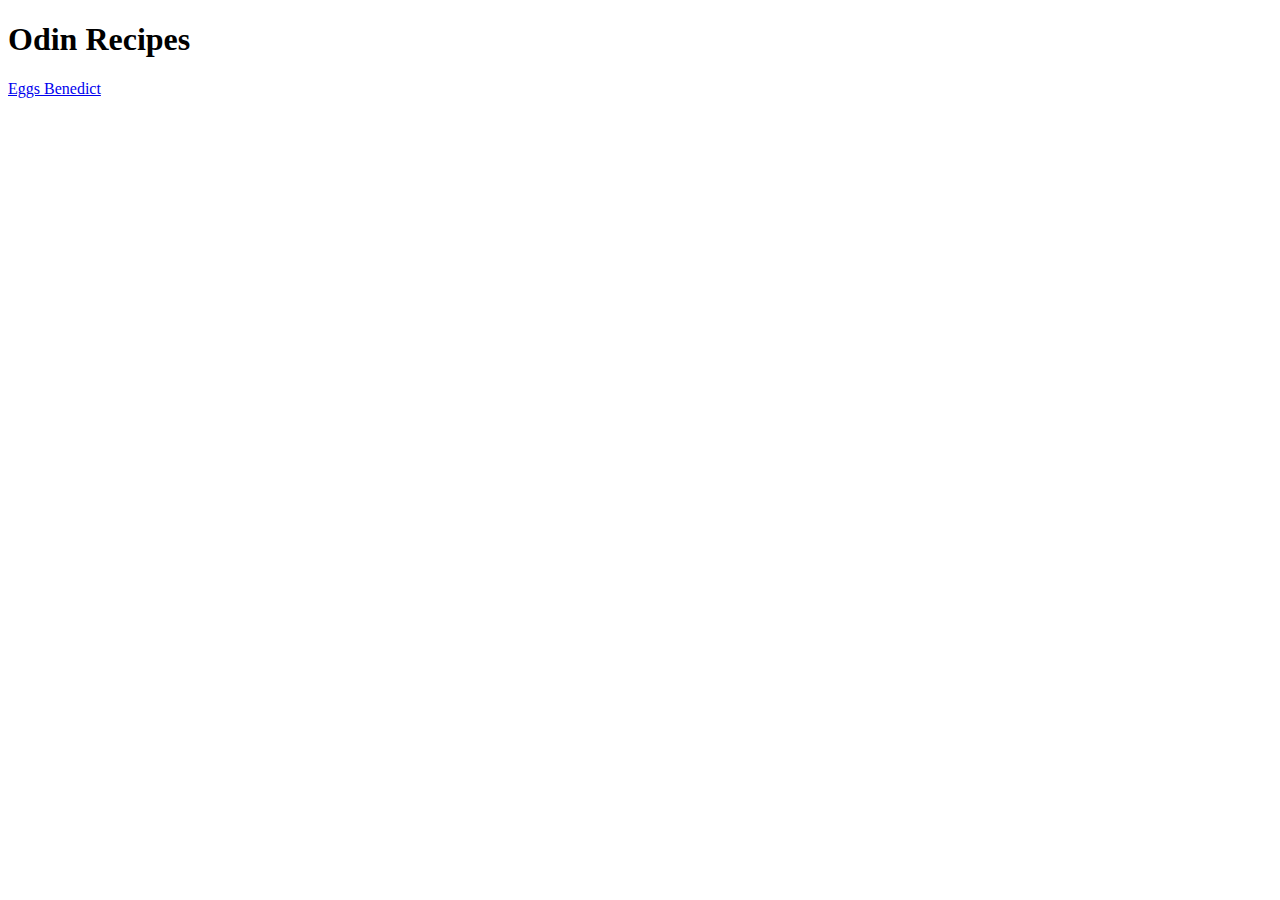
==== index.html @ 682032d5 "Create necessary files for recipe website" ====
<!DOCTYPE html>
<html lang="en">
    <head>
        <meta charset="utf-8">
        <title>Recipes</title>
    </head>
    <body>
        <h1>Odin Recipes</h1>
        <a href="recipes/eggs-benedict.html">Eggs Benedict</a>
    </body>
</html>
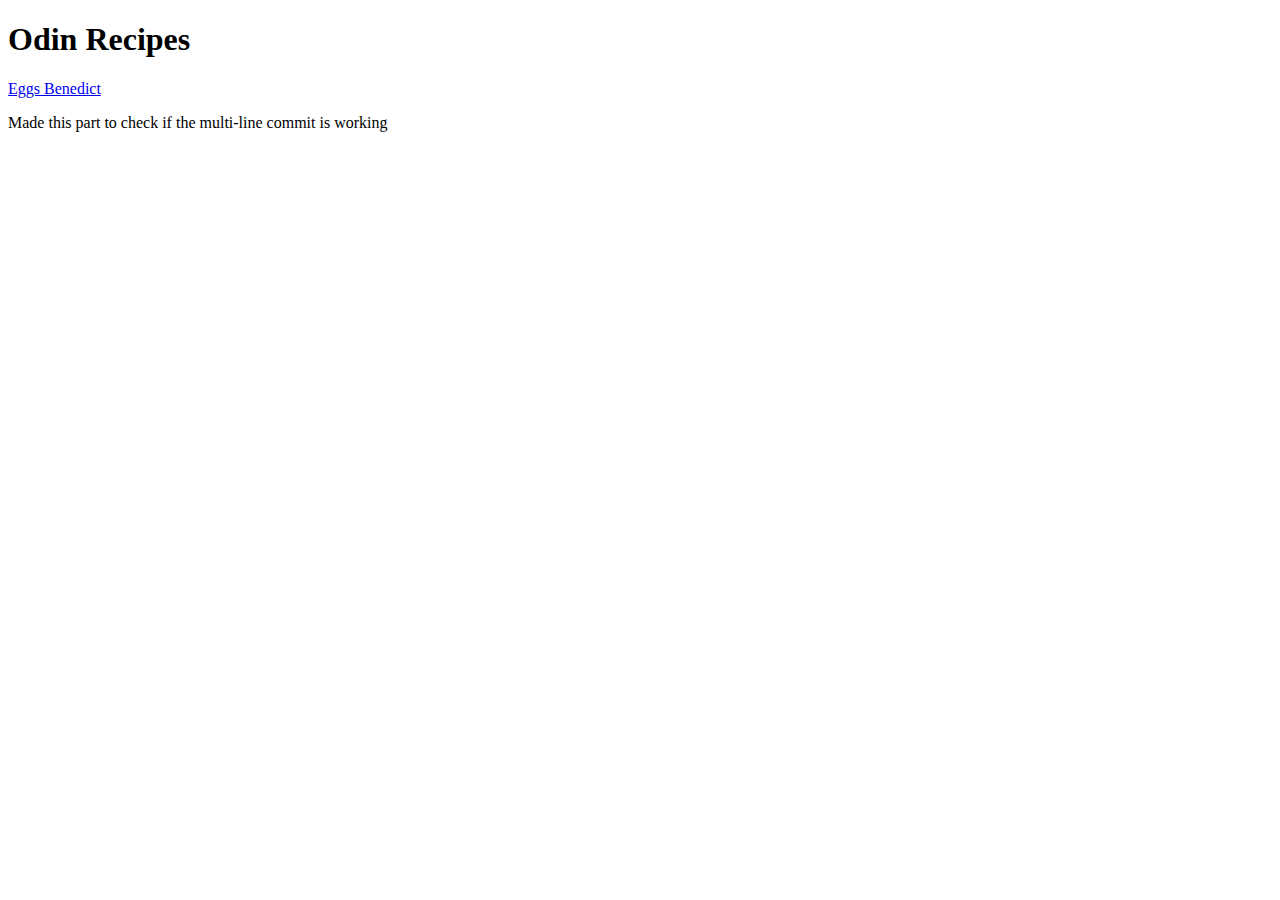
==== commit abe1cb05: "Modify for checking multi-line commit" ====
--- a/index.html
+++ b/index.html
@@ -7,5 +7,6 @@
     <body>
         <h1>Odin Recipes</h1>
         <a href="recipes/eggs-benedict.html">Eggs Benedict</a>
+        <p>Made this part to check if the multi-line commit is working</p>
     </body>
 </html>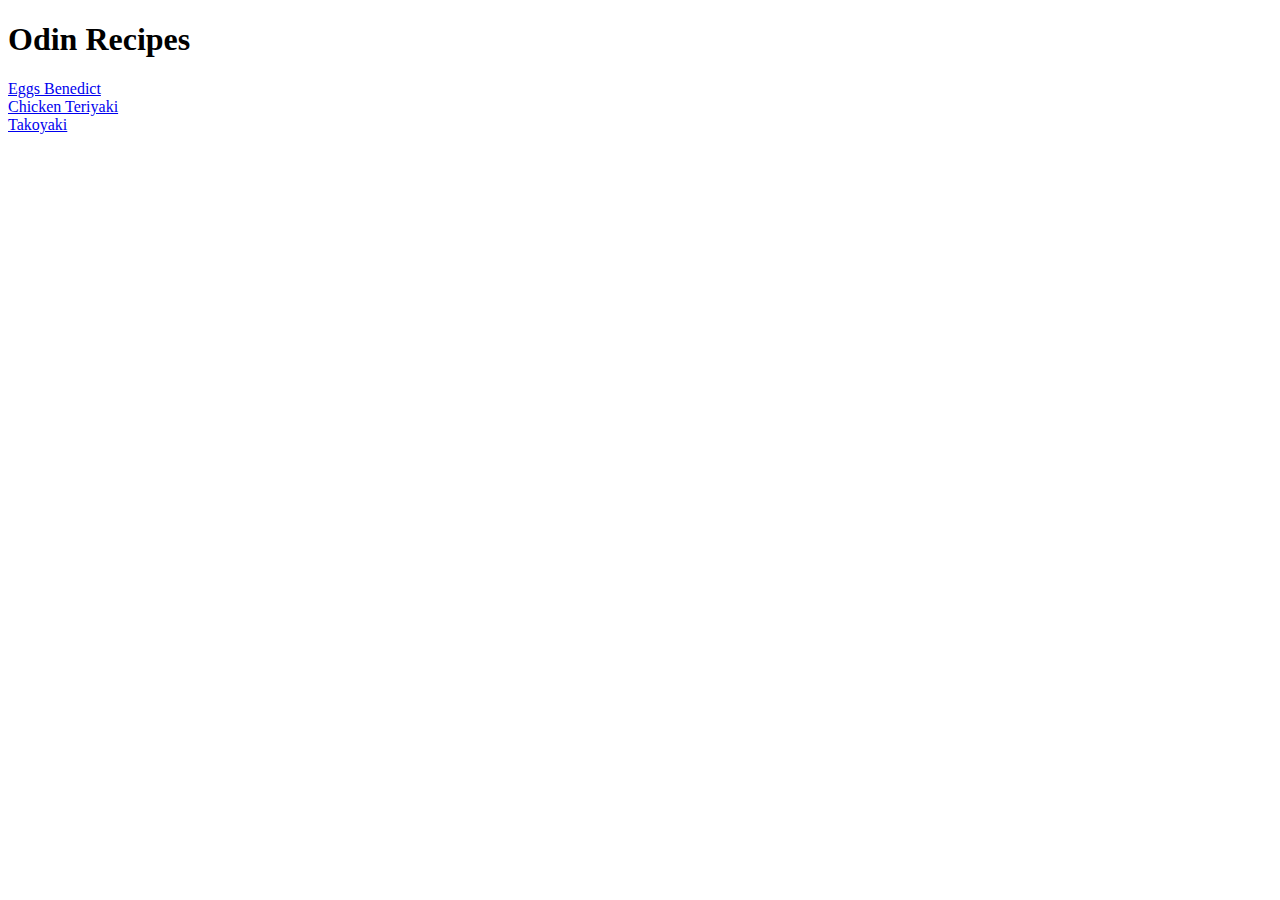
==== commit 7f4a2a01: "Edit index.html and add multiple new files" ====
--- a/index.html
+++ b/index.html
@@ -7,6 +7,9 @@
     <body>
         <h1>Odin Recipes</h1>
         <a href="recipes/eggs-benedict.html">Eggs Benedict</a>
-        <p>Made this part to check if the multi-line commit is working</p>
+        <br>
+        <a href="recipes/chicken-teriyaki.html">Chicken Teriyaki</a>
+        <br>
+        <a href="recipes/takoyaki.html">Takoyaki</a>
     </body>
 </html>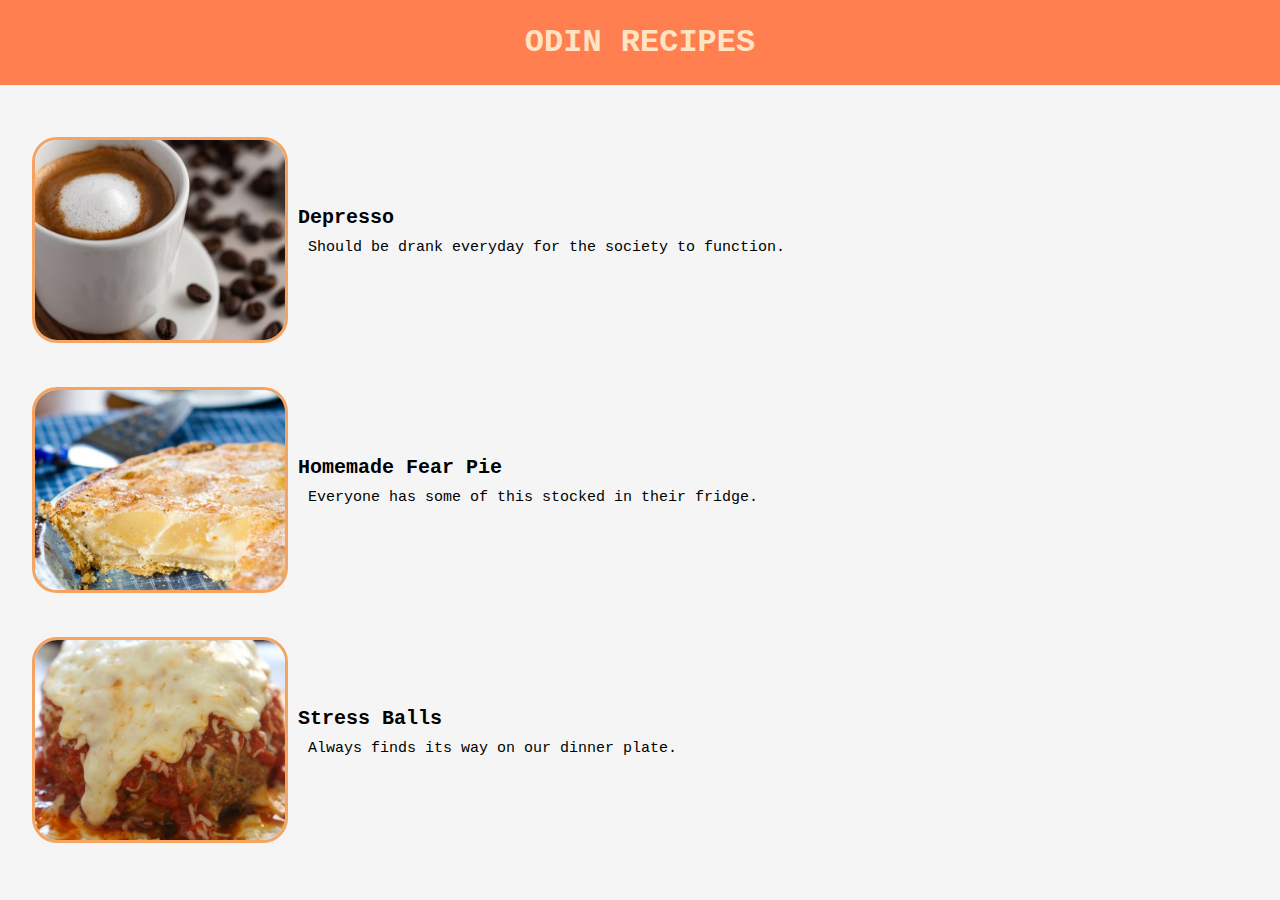
==== commit bc6b7732: "Modify the website theme and content" ====
--- a/index.html
+++ b/index.html
@@ -3,13 +3,48 @@
     <head>
         <meta charset="utf-8">
         <title>Recipes</title>
+        <link rel="stylesheet" href="style.css">
     </head>
     <body>
-        <h1>Odin Recipes</h1>
-        <a href="recipes/eggs-benedict.html">Eggs Benedict</a>
-        <br>
-        <a href="recipes/chicken-teriyaki.html">Chicken Teriyaki</a>
-        <br>
-        <a href="recipes/takoyaki.html">Takoyaki</a>
+        <h1 class="heading">ODIN RECIPES</h1>
+
+        <div class="body">
+            <div class="recipes">
+                <a href="recipes/depresso.html">                                
+                    <img src="./img/depresso.jpg" alt="dark liquid substance">
+                </a>
+                <div class="text">
+                    Depresso
+                    <div class="description">
+                        Should be drank everyday for the society to function. 
+                    </div>
+                </div>
+            </div>
+
+            <div class="recipes">
+                <a href="recipes/fear-pie.html">
+                    <img src="./img/fearpie.jpg" alt="spooky-looking pie">
+                </a>
+                <div class="text">
+                    Homemade Fear Pie
+                    <div class="description">
+                        Everyone has some of this stocked in their fridge.
+                    </div>
+                </div>
+            </div>
+
+            <div class="recipes">
+                <a href="recipes/stress-balls.html">
+                    <img src="./img/stressballs.jpg" alt="concentrated manic energy"> 
+                </a>        
+                <div class="text">
+                    Stress Balls
+                    <div class="description">
+                        Always finds its way on our dinner plate.
+                    </div>
+                </div>       
+            </div>
+        </div>
+
     </body>
 </html>--- a/style.css
+++ b/style.css
@@ -0,0 +1,73 @@
+
+body {
+    font-family: 'Courier New', Courier, monospace;
+    margin: 0;
+    min-height: 100vh;
+    display: flex;
+    flex-direction: column;
+    background-color: whitesmoke;
+}
+
+a  {
+    text-decoration: none;
+    
+}
+
+.heading {
+    display: flex;
+    justify-content: center;
+    padding: 24px;
+    background-color: coral;
+    color: bisque;  
+    margin: 0;  
+}
+
+.body {
+    display: flex;
+    flex-wrap: wrap;
+    flex-direction: column;
+    justify-content: space-around;
+    padding: 32px;
+    align-items: flex-start;
+    flex: 1;
+}
+
+.recipes {
+    display: flex;
+    gap: 10px;
+
+}
+
+.text {
+    align-self: center;
+    margin-bottom: 12px;
+    font-size: 20px;
+    font-weight: 700;
+    flex: 1;
+}
+
+.description {
+    margin: 10px;
+    font-size: 15px;
+    font-weight: 100;
+}
+
+img {
+    width: 250px;
+    height: 200px;
+    object-fit: cover;
+    border-radius: 25px;
+    border: solid;
+    border-color:sandybrown;
+    
+}
+
+.recipeImage {
+    width: 700px;
+    height: 450px;
+    object-fit: cover;
+    border-radius: 25px;
+    border: none;
+    align-self: center;
+    margin: 12px;
+}